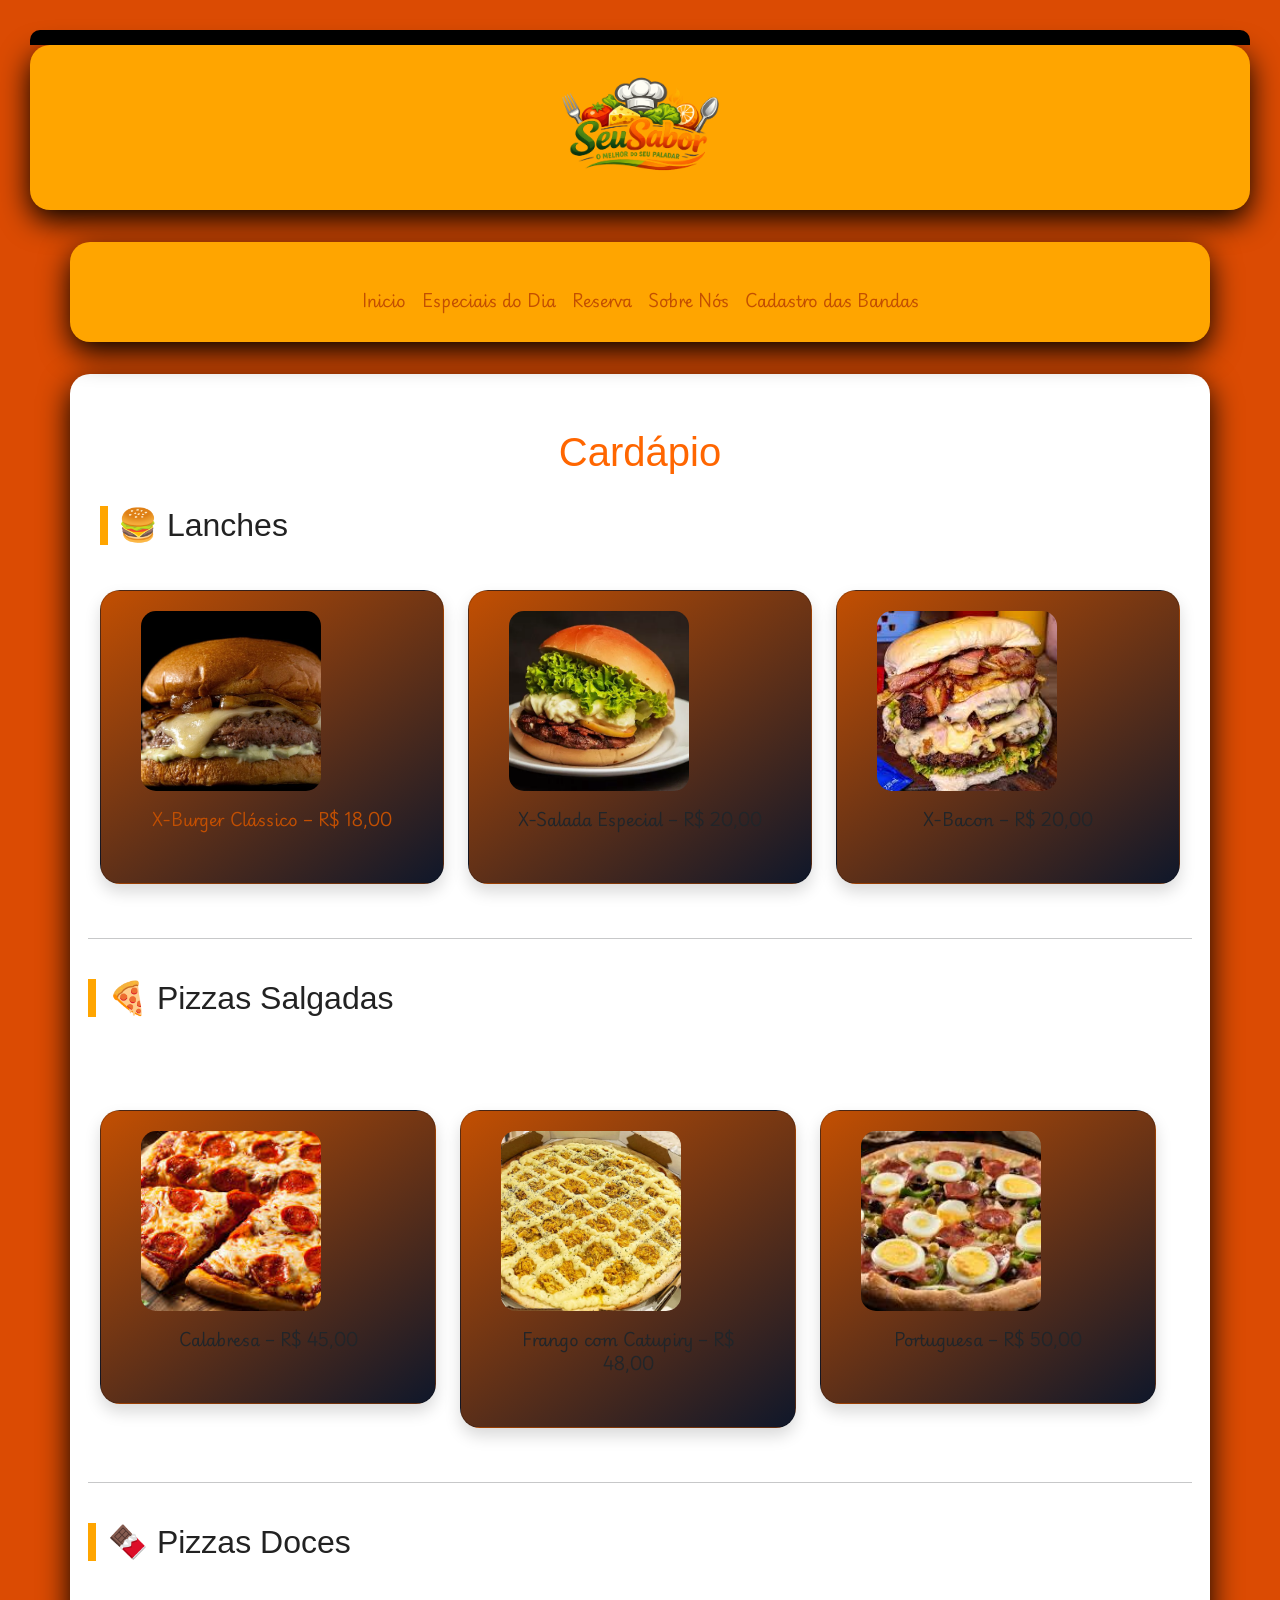
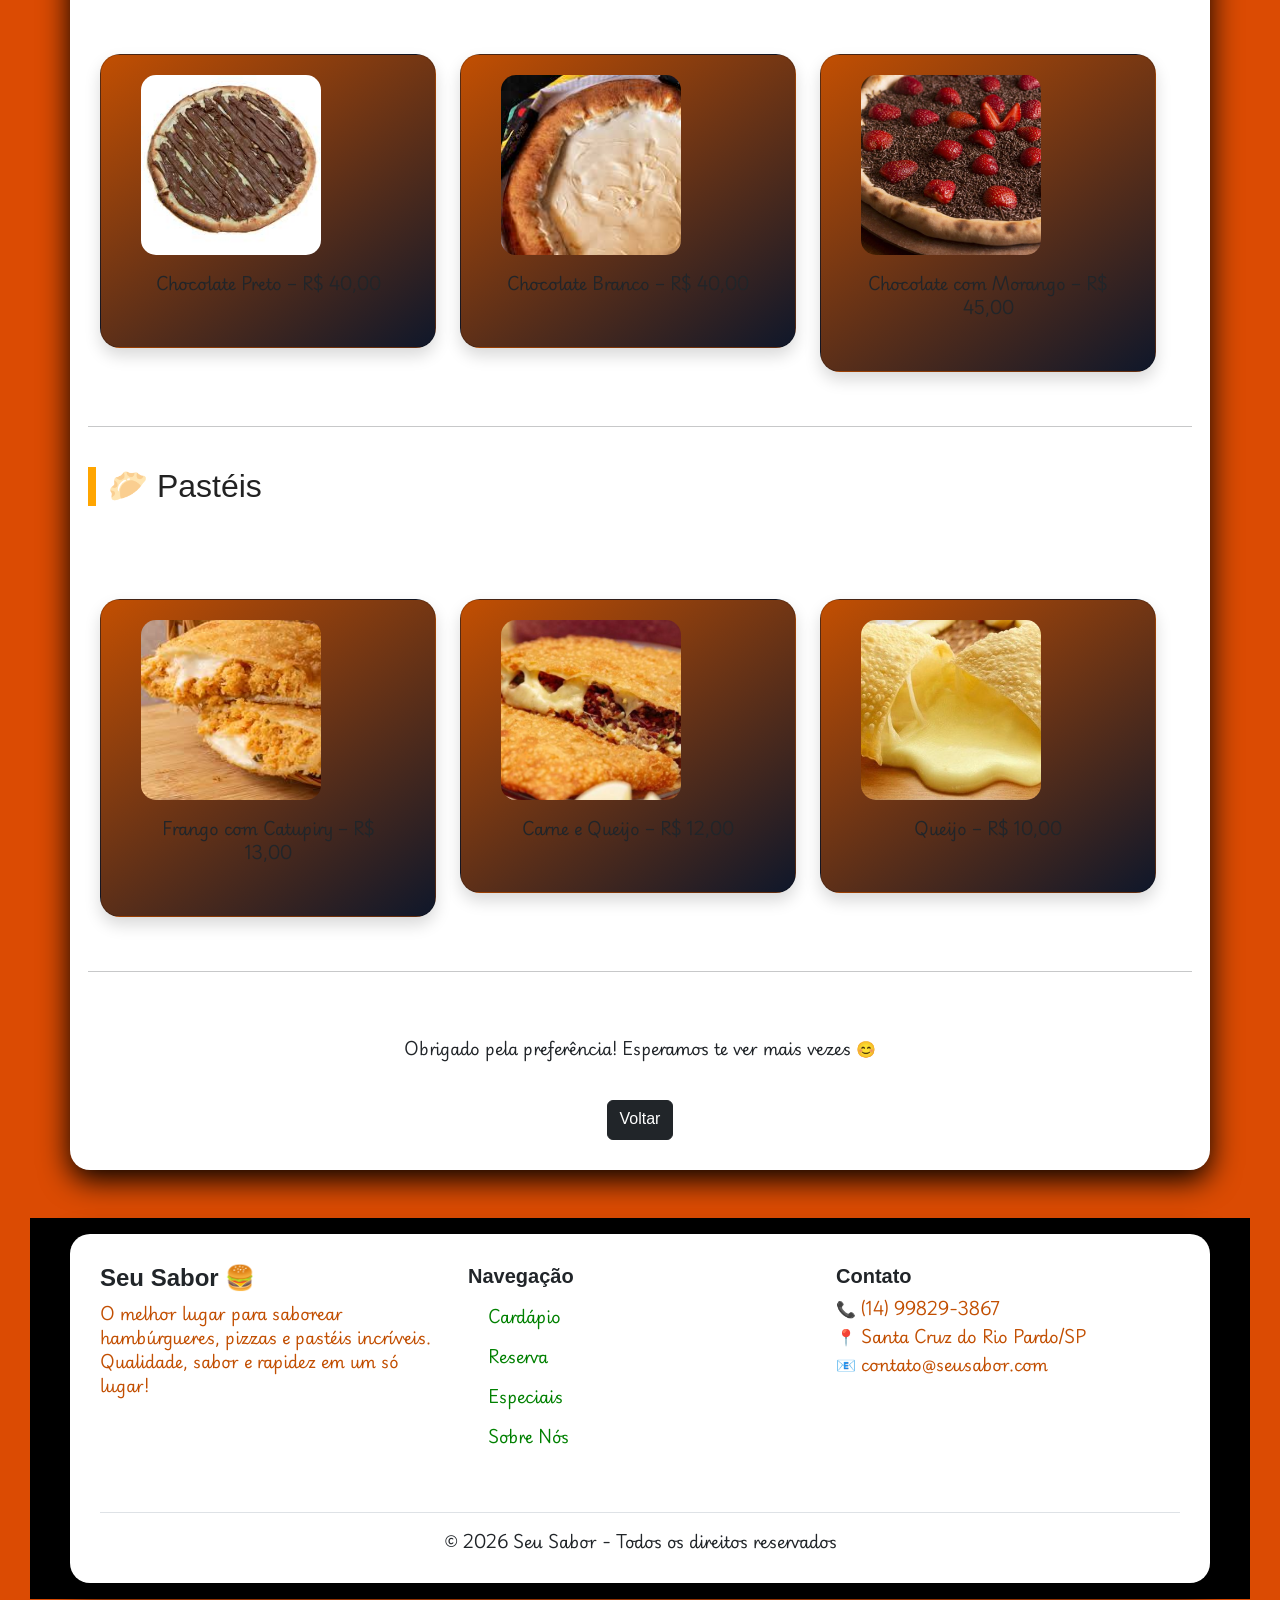
==== cardapio.html @ ddd321bd ",," ====
<!DOCTYPE html>

<html lang="pt-BR">

<head>
    <meta charset="UTF-8">
    <meta name="viewport" content="width=device-width, initial-scale=1">
    <title>Seu Sabor</title>

    <!-- Bootstrap -->
    <link href="https://cdn.jsdelivr.net/npm/bootstrap@5.3.0/dist/css/bootstrap.min.css" rel="stylesheet">
    <link rel="stylesheet" href="css/style.css">

</head>

<body>

    <!-- HEADER -->



    <header>

  <div class="container1 text-center"><img src="img/Logo. SITEMAP.png" width="200"></div>
  <br>
  <nav class="navbar navbar-expand-lg">
    <div class="container container1 justify-content-center">

       <div class="navbar-nav corfont">
        <a class="nav-link corfont" href="index.html">Inicio</a>
        <a class="nav-link corfont" href="agenda.html">Especiais do Dia</a>
        <a class="nav-link corfont" href="reserva.html">Reserva</a>
        <a class="nav-link corfont" href="sobrenós.html">Sobre Nós</a>
        <a class="nav-link corfont" href="banda.html">Cadastro das Bandas</a>

  

      </div>
    </div>
  </nav>
</header>
    <!-- HEADER -->

    
    <!-- MAIN -->
    <br>
    <main class="container">

        <h1 class="text-center mt-4">Cardápio</h1>

        <!-- Lanches -->
        <h2 class="section-title">🍔 Lanches</h2>
        <div class="row g-4 ">
            <div class="col-md-4">
                <div class="card shadow ">
                    <img src="img/x-burguer-tradicional-768x619.jpg" width="450" height="300" class="card-img-top">
                    <div class="card-body text-center test">
                        <p class="corfont">X-Burger Clássico – R$ 18,00</p>
                    </div>
                </div>
            </div>
            <div class="col-md-4">
                <div class="card shadow">
                    <img src="img/lanches-gourmet.webp" width="450" height="300" class="card-img-top">
                    <div class="card-body text-center test">
                        <p>X-Salada Especial – R$ 20,00</p>
                    </div>
                </div>
            </div>
            <div class="col-md-4">
                <div class="card shadow">
                    <img src="img/images (2).jpg" width="450" height="300" class="card-img-top">
                    <div class="card-body text-center test">
                        <p>X-Bacon – R$ 20,00</p>
                    </div>
                </div>
            </div>
            <hr>
            <!-- Pizzas -->
            <h2 class="section-title">🍕 Pizzas Salgadas</h2>
            <div class="row g-4">
                <div class="col-md-4">
                    <div class="card shadow">
                        <img src="img/images (3).jpg" width="450" height="300" class="card-img-top">
                        <div class="card-body text-center test">
                            <p>Calabresa – R$ 45,00</p>
                        </div>
                    </div>
                </div>

                <div class="col-md-4">
                    <div class="card shadow">
                        <img src="img/frango pizza.jpg" width="450" height="300" class="card-img-top">
                        <div class="card-body text-center test">
                            <p>Frango com Catupiry – R$ 48,00</p>
                        </div>
                    </div>
                </div>

                <div class="col-md-4">
                    <div class="card shadow">
                        <img src="img/images (4).jpg" width="450" height="300" class="card-img-top">
                        <div class="card-body text-center test">
                            <p>Portuguesa – R$ 50,00</p>
                        </div>
                    </div>
                </div>
            </div>
            <hr>
            <!-- Pizzas Doces -->
            <h2 class="section-title">🍫 Pizzas Doces</h2>
            <div class="row g-4">
                <div class="col-md-4">
                    <div class="card shadow">
                        <img src="img/images (5).jpg" width="450" height="300" class="card-img-top">
                        <div class="card-body text-center test">
                            <p>Chocolate Preto – R$ 40,00</p>
                        </div>
                    </div>
                </div>

                <div class="col-md-4">
                    <div class="card shadow">
                        <img src="img/images (6).jpg" width="450" height="300" class="card-img-top">
                        <div class="card-body text-center test">
                            <p>Chocolate Branco – R$ 40,00</p>
                        </div>
                    </div>
                </div>

                <div class="col-md-4">
                    <div class="card shadow">
                        <img src="img/sabores_de_pizza_morango_com_chocolate.jpg" width="450" height="300"
                            class="card-img-top">
                        <div class="card-body text-center test">
                            <p>Chocolate com Morango – R$ 45,00</p>
                        </div>
                    </div>
                </div>
            </div>
            <hr>

            <!-- Pastéis -->
            <h2 class="section-title">🥟 Pastéis</h2>
            <div class="row g-4">
                <div class="col-md-4">
                    <div class="card shadow">
                        <img src="img/frango.jpg" width="450" height="300" class="card-img-top">
                        <div class="card-body text-center test">
                            <p>Frango com Catupiry – R$ 13,00</p>
                        </div>
                    </div>
                </div>

                <div class="col-md-4">
                    <div class="card shadow">
                        <img src="img/receita-pastel.png" width="450" height="300" class="card-img-top">
                        <div class="card-body text-center test">
                            <p>Carne e Queijo – R$ 12,00</p>
                        </div>
                    </div>
                </div>

                <div class="col-md-4">
                    <div class="card shadow">
                        <img src="img/queijo.jpeg" width="450" height="300" class="card-img-top">
                        <div class="card-body text-center test">
                            <p>Queijo – R$ 10,00</p>
                        </div>
                    </div>
                </div>
            </div>
            <hr>
            <p class="text-center mt-5">Obrigado pela preferência! Esperamos te ver mais vezes 😊</p>

            <div class="text-center">
                <a href="index.html" class="btn btn-dark">Voltar</a>
            </div>

    </main>

    <!-- FOOTER -->

    <footer class="bg-black  pt-3
 pb-3 mt-5">
        <div class="container">
            <div class="row">

                <!-- LOGO / SOBRE -->
                <div class="col-md-4 mb-4">
                    <h4 class="fw-bold">Seu Sabor 🍔</h4>
                    <p class="corfont">
                        O melhor lugar para saborear hambúrgueres, pizzas e pastéis incríveis.
                        Qualidade, sabor e rapidez em um só lugar!
                    </p>
                </div>

                <!-- LINKS -->
                <div class="col-md-4 mb-4">
                    <h5 class="fw-bold">Navegação</h5>
                    <ul class="list-unstyled">
                        <li><a href="cardapio.html" class="text-decoration-none ">Cardápio</a></li>
                        <li><a href="reserva.html" class="text-decoration-none ">Reserva</a></li>
                        <li><a href="especiaisdodia.html" class="text-decoration-none ">Especiais</a></li>
                        <li><a href="sobrenos.html" class="text-decoration-none ">Sobre Nós</a></li>
                    </ul>
                </div>

                <!-- CONTATO -->
                <div class="col-md-4 mb-4 ">
                    <h5 class="fw-bold">Contato</h5>
                    <div class="corfont">
                        <p class=" mb-1">📞 (14) 99829-3867</p>
                        <p class=" mb-1">📍 Santa Cruz do Rio Pardo/SP</p>
                        <p class="corfont">📧 contato@seusabor.com</p>
                    </div>


                    <!-- REDES SOCIAIS -->
                    <div class="mt-3">
                        <a href="#" class="text-white me-3 fs-5">
                            <i class="bi bi-instagram"></i>
                        </a>
                        <a href="#" class="text-white me-3 fs-5">
                            <i class="bi bi-facebook"></i>
                        </a>
                        <a href="#" class="text-white me-3 fs-5">
                            <i class="bi bi-whatsapp"></i>
                        </a>
                    </div>
                </div>

            </div>

            <!-- LINHA FINAL -->
            <div class="text-center border-top pt-3 mt-3">
                <p class="mb-0 ">
                    © 2026 Seu Sabor - Todos os direitos reservados
                </p>
            </div>
        </div>

    </footer>

</body>

</html>
---- css/style.css ----
@import url('https://fonts.googleapis.com/css2?family=Autour+One&family=Frijole&family=Playwrite+GB+S:ital,wght@0,100..400;1,100..400&display=swap');

/* =========================
   RESET
========================= */

* {
    margin: 0;
    padding: 0;
    box-sizing: border-box;
}

/* =========================
   BODY
========================= */

body {
    background: #f2f2f3;
   
    padding: 40px 20px;
    font-family: Arial, sans-serif;
}

/* =========================
   TEXTOS
========================= */

p {
    font-family: "Playwrite GB S", cursive;
}

/* =========================
   LINKS
========================= */

a {
    height: 40px;
    line-height: 40px;
    padding: 20px;
    text-decoration: none;
    color: green;
    font-family: "Playwrite GB S", cursive;
    font-weight: 900;
}

a:hover {
    color: rgb(14, 168, 116);
}

/* =========================
   HEADER
========================= */

header {
    
    text-align: center;
    border-top: 15px solid black;
    border-radius: 10px
}

.mei {
    width: 100%;
    height: 40px;
    line-height: 40px;
    background: black;
    color: aquamarine;
}

/* =========================
   RODAPÉ
========================= */

.roda {
    width: 100%;
    height: 120px;
    line-height: 35px;
    text-align: center;
    font-size: 20px;
    background: orange;
    border-top: 15px solid black;
    border-bottom: 30px solid black;
}

/* =========================
   CONTAINER
========================= */
.container{
background:white;
padding:30px;
border-radius:20px;
box-shadow:0 10px 30px black;
}


.container1{
background: orange;
padding:30px;
border-radius:20px;
box-shadow:0 10px 30px black;
}


.titulo {
    text-align: center;
    margin-bottom: 40px;
    font-size: 2.5rem;
}

/* =========================
   CARD
========================= */

.card {
  
    margin: 30px 0;
    padding: 20px;
    border-radius: 20px;
    background: linear-gradient(145deg, #c24f02, #0f172a);
    box-shadow: 0 10px 25px rgba(223, 3, 3, 0.5);
    transition: .3s;
}

.card:hover {
    transform: scale(1.02);
}



/* =========================
   IMAGEM
========================= */

.card img {
    width: 180px;
    height: 180px;
    margin: 0 20px;
    border-radius: 15px;
    object-fit: cover;
}

/* =========================
   TEXTO DO CARD
========================= */

.card-text {
    max-width: 80%;
}

.card-text h2 {
    margin-bottom: 10px;
    color: #f66a06e5;
}

.card-text p {
    opacity: .8;
}

/* =========================
   BOTÕES
========================= */

button {
    margin-top: 10px;
    padding: 8px 15px;
    border: none;
    border-radius: 10px;
    background: #38bdf8;
    color: black;
    cursor: pointer;
    font-weight: bold;
    transition: .3s;
}

button:hover {
    background: #0ea5e9;
}

.test:hover {
    background: #ffc107;
    color: black;
}

/* =========================
   RESPONSIVO
========================= */

@media (max-width: 768px) {

    .card {
        flex-direction: column !important;
        text-align: center;
    }

    .card img {
        margin: 0 0 15px;
    }
}
*{
margin:0;
padding:0;
box-sizing:border-box;
font-family:Arial;
}

body{

background:#db4b03;
padding:30px;
}



h1{

text-align:center;

margin-bottom:30px;

color:#ff6600;

}

h2{

margin-top:30px;

margin-bottom:15px;

color:#222;

border-left:8px solid orange;

padding-left:10px;

}

label{

display:block;

margin-top:15px;

font-weight:bold;

}

input,
select,
textarea{

width:100%;

padding:12px;

margin-top:5px;

border-radius:10px;

border:1px solid #bbb;

}

textarea{

resize:none;

}

button{

width:100%;

padding:15px;

margin-top:30px;

background:#ff6600;

color:white;

font-size:18px;

border:none;

border-radius:15px;

cursor:pointer;

transition:.4s;

}

button:hover{

background:#d85600;

}

#resultado{

margin-top:30px;

padding:20px;

background:#e8ffe7;

display:none;

border-radius:15px;

}

.corfont{
    color: green;

}
.btn_cadastrar {
    display: none;
}
        .btn_cadastrar_ok {
    display: block;
}

.corfont{
    color: #c24f02;
}
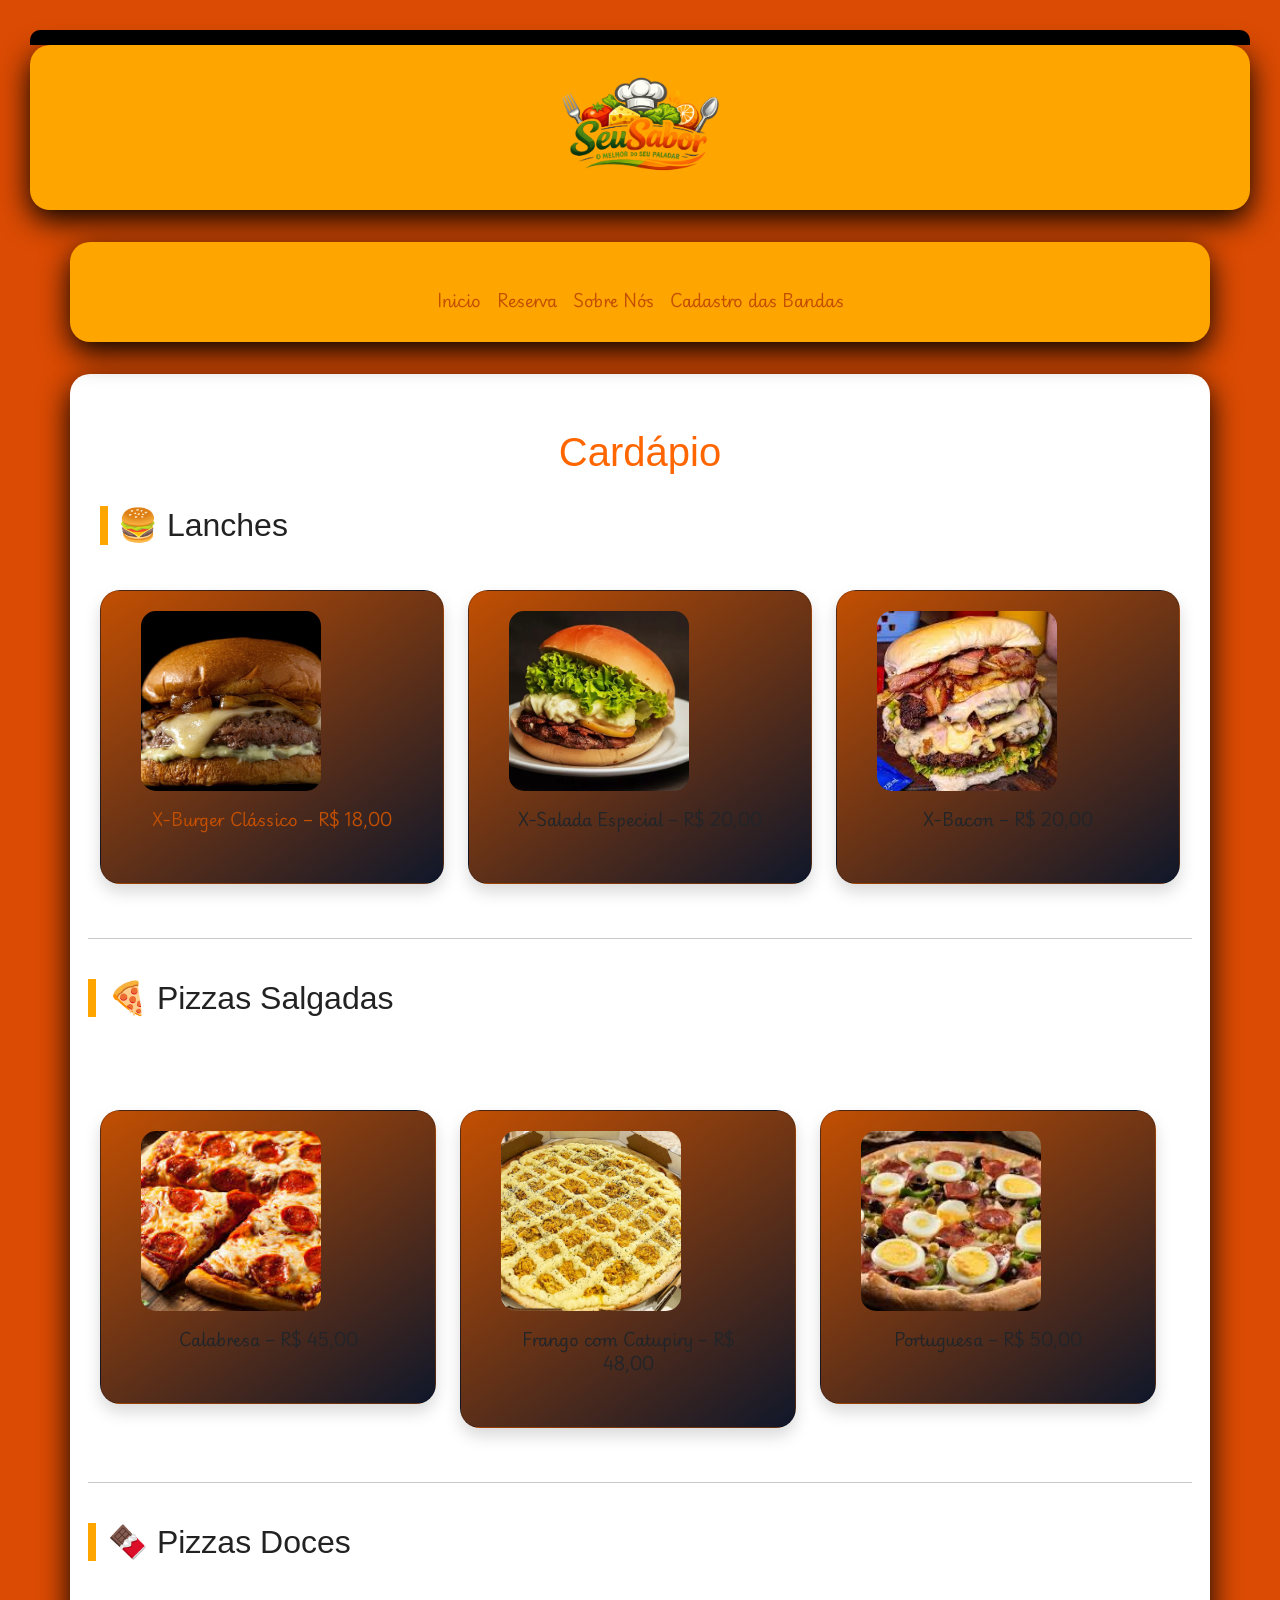
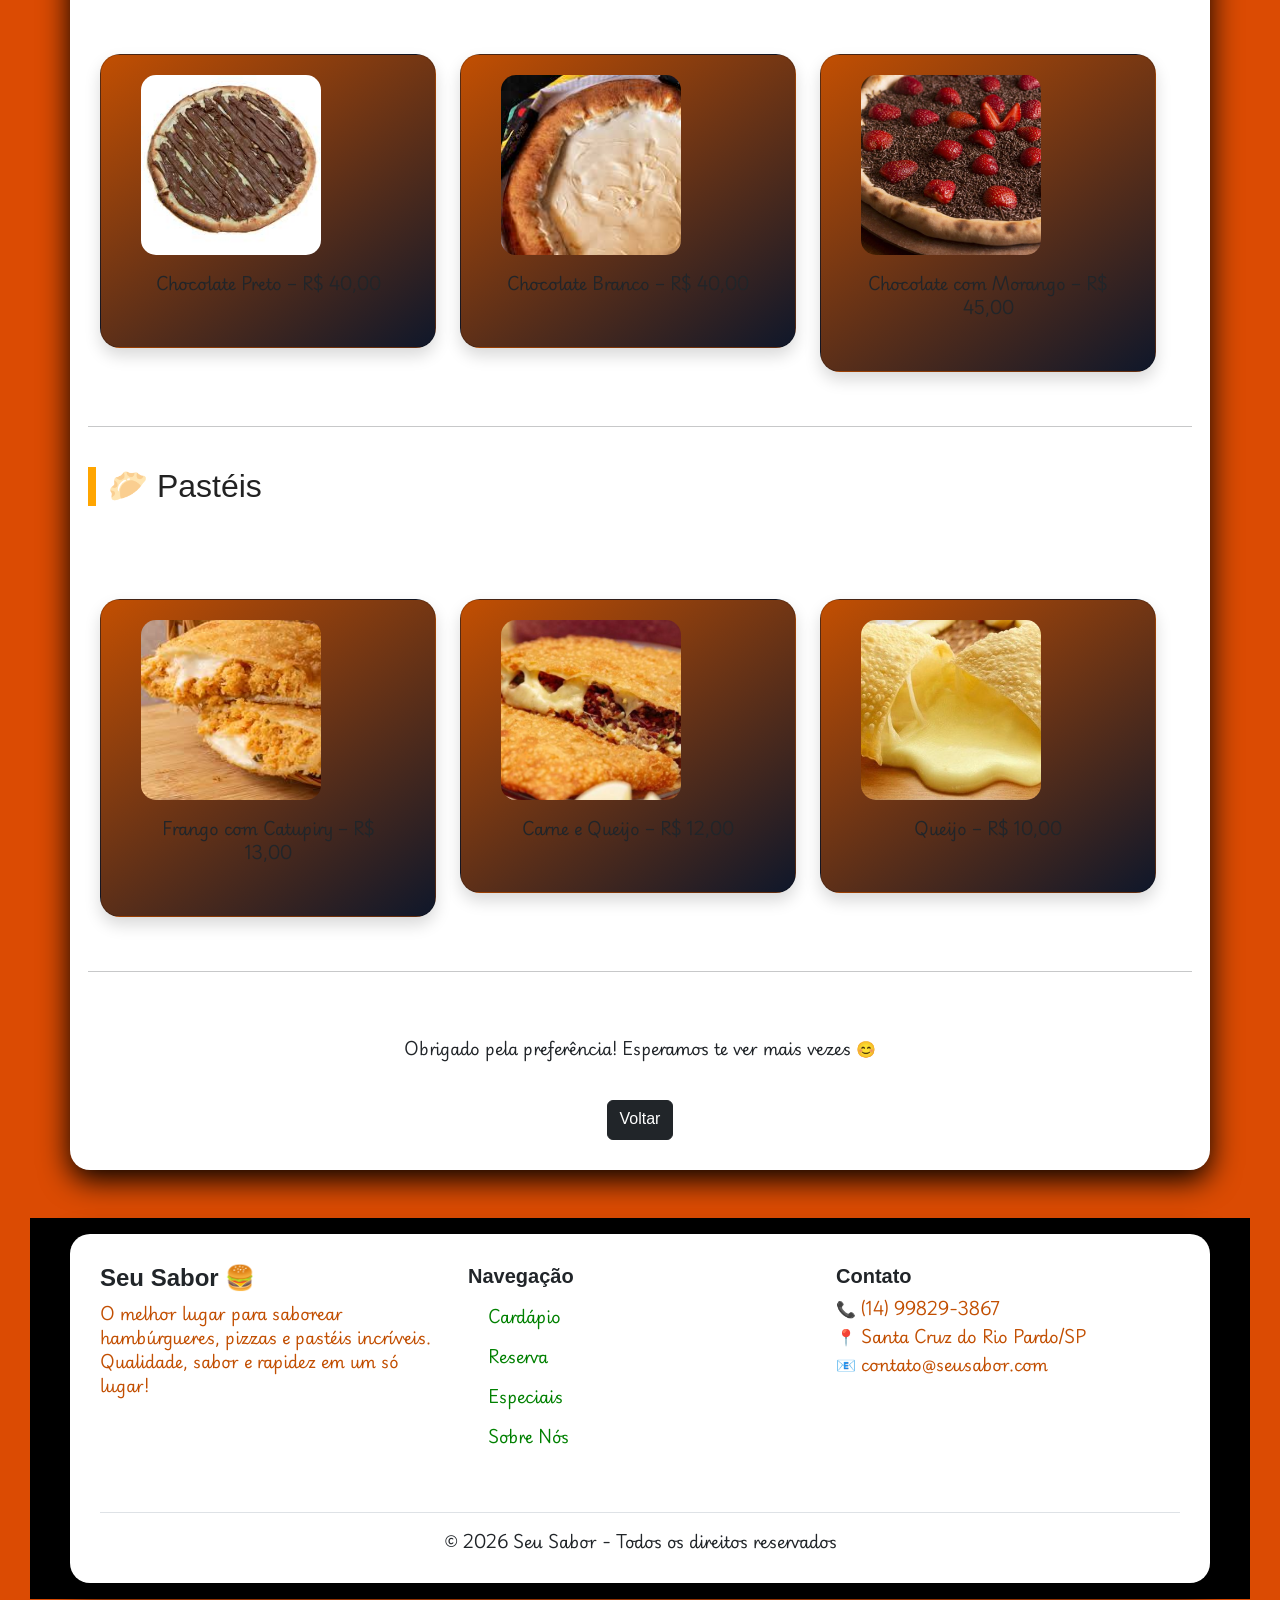
==== commit efeaf991: "1416" ====
--- a/cardapio.html
+++ b/cardapio.html
@@ -28,7 +28,6 @@
 
        <div class="navbar-nav corfont">
         <a class="nav-link corfont" href="index.html">Inicio</a>
-        <a class="nav-link corfont" href="agenda.html">Especiais do Dia</a>
         <a class="nav-link corfont" href="reserva.html">Reserva</a>
         <a class="nav-link corfont" href="sobrenós.html">Sobre Nós</a>
         <a class="nav-link corfont" href="banda.html">Cadastro das Bandas</a>
